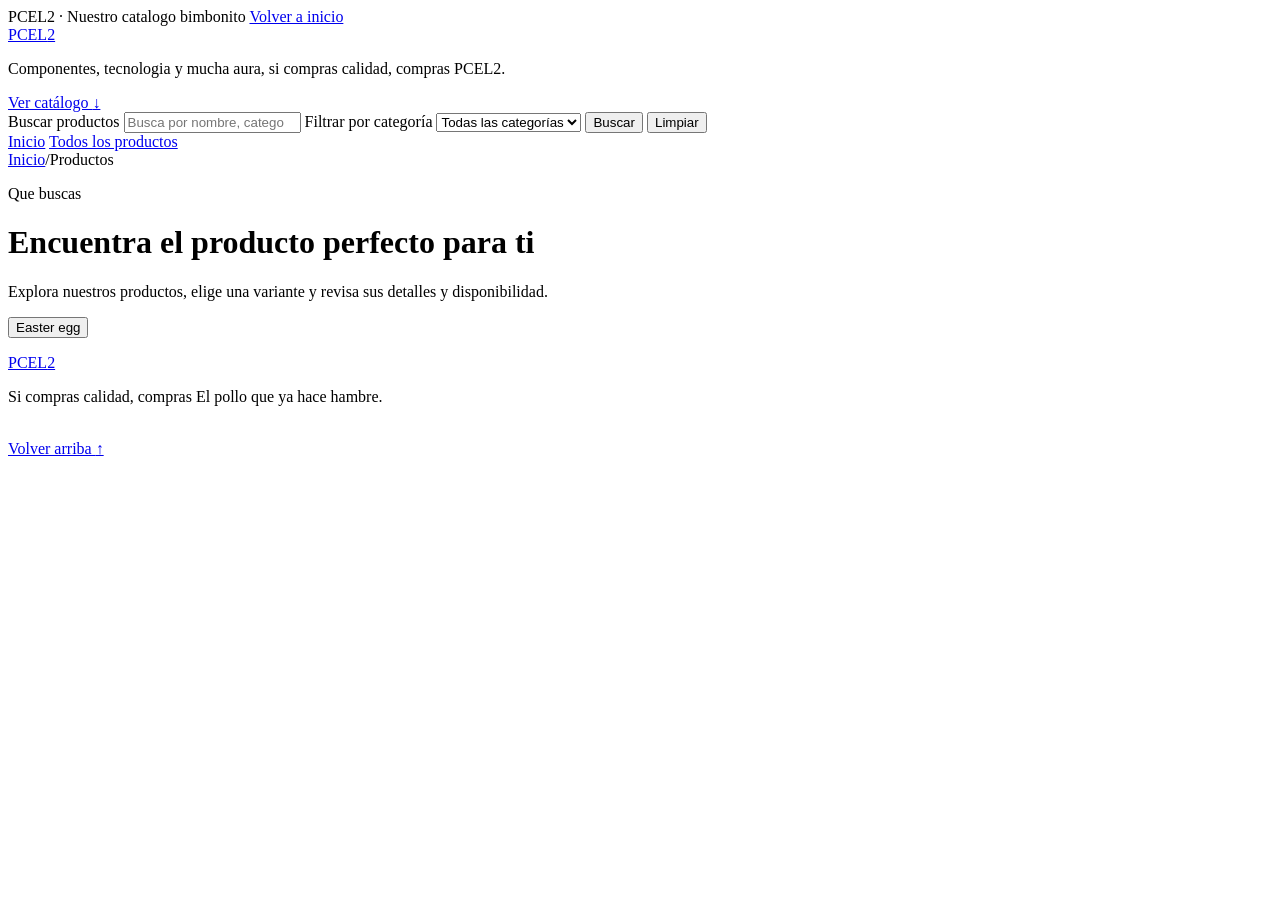
==== Productos.html @ 583b0e28 "Add files via upload" ====
<!doctype html>
<html lang="es-MX">
  <head>
    <meta charset="UTF-8" />
    <meta name="viewport" content="width=device-width, initial-scale=1.0" />
    <meta name="description" content="Explora el catálogo de productos de PCEL2." />
    <title>Productos | PCEL2</title>
    <link rel="stylesheet" href="estilo.css" />
    <script src="carrito-widget.js" defer></script>
    <script src="parahero.js" defer></script>
  </head>
  <body>
    <div class="topline">
      <div class="page-width topline-inner">
        <span>PCEL2 &middot; Nuestro catalogo bimbonito</span>
        <a href="hero.html">Volver a inicio</a>
      </div>
    </div>

    <header class="site-header">
      <div class="page-width header-main">
        <a class="brand" href="hero.html" aria-label="PCEL2, inicio">PCEL<span>2</span></a>
        <p class="brand-note">Componentes, tecnologia y mucha aura, si compras calidad, compras PCEL2.</p>
        <a class="header-cta" href="#catalogo">Ver catálogo <span aria-hidden="true">&darr;</span></a>
      </div>
      <form class="catalog-search" id="catalog-search" role="search">
        <label class="visually-hidden" for="catalog-search-input">Buscar productos</label>
        <input id="catalog-search-input" type="search" placeholder="Busca por nombre, categoría o característica" autocomplete="off" />
        <label class="visually-hidden" for="catalog-category-filter">Filtrar por categoría</label>
        <select id="catalog-category-filter" aria-label="Filtrar por categoría">
          <option value="">Todas las categorías</option>
        </select>
        <button type="submit">Buscar</button>
        <button class="catalog-search-clear" id="catalog-search-clear" type="button">Limpiar</button>
      </form>
      <nav class="category-nav" aria-label="Navegación principal">
        <div class="page-width nav-inner">
          <a href="hero.html">Inicio</a>
          <a href="#catalogo">Todos los productos</a>
        </div>
      </nav>
    </header>

    <main class="page-width catalog-page" id="catalogo">
      <nav class="breadcrumbs" aria-label="Ruta de navegación">
        <a href="hero.html">Inicio</a><span aria-hidden="true">/</span><span>Productos</span>
      </nav>
      <div class="catalog-intro">
        <p class="eyebrow">Que buscas</p>
        <h1>Encuentra el producto perfecto para ti</h1>
        <p>Explora nuestros productos, elige una variante y revisa sus detalles y disponibilidad.</p>
        <button class="easter-egg-button" id="easter-egg-open" type="button">Easter egg</button>
      </div>
      <p class="catalog-result-count" id="catalog-result-count" aria-live="polite"></p>
      <section class="productos" id="productos" aria-label="Lista de productos"></section>
    </main>
     <dialog class="easter-egg-dialog" id="easter-egg-dialog" aria-labelledby="easter-egg-title">
      <div class="easter-egg-content">
        <div class="easter-egg-heading">
          <h2 id="easter-egg-title">¡El pollo que ya hace hambre!</h2>
          <button class="easter-egg-close" id="easter-egg-close" type="button" aria-label="Cerrar">&times;</button>
        </div>
        <img src="Imagenespalproyecto/ELPOLLOOO.png" alt="El pollo que ya hace hambre" />
      </div>
    </dialog>
    

    <footer class="site-footer" id="contacto">
      <div class="page-width footer-inner">
        <a class="brand footer-brand" href="hero.html">PCEL<span>2</span></a>
        <p>Si compras calidad, compras El pollo que ya hace hambre.</p>
        <br>
      
        <a href="#catalogo">Volver arriba <span aria-hidden="true">&uarr;</span></a>
      </div>
    </footer>
  </body>
</html>
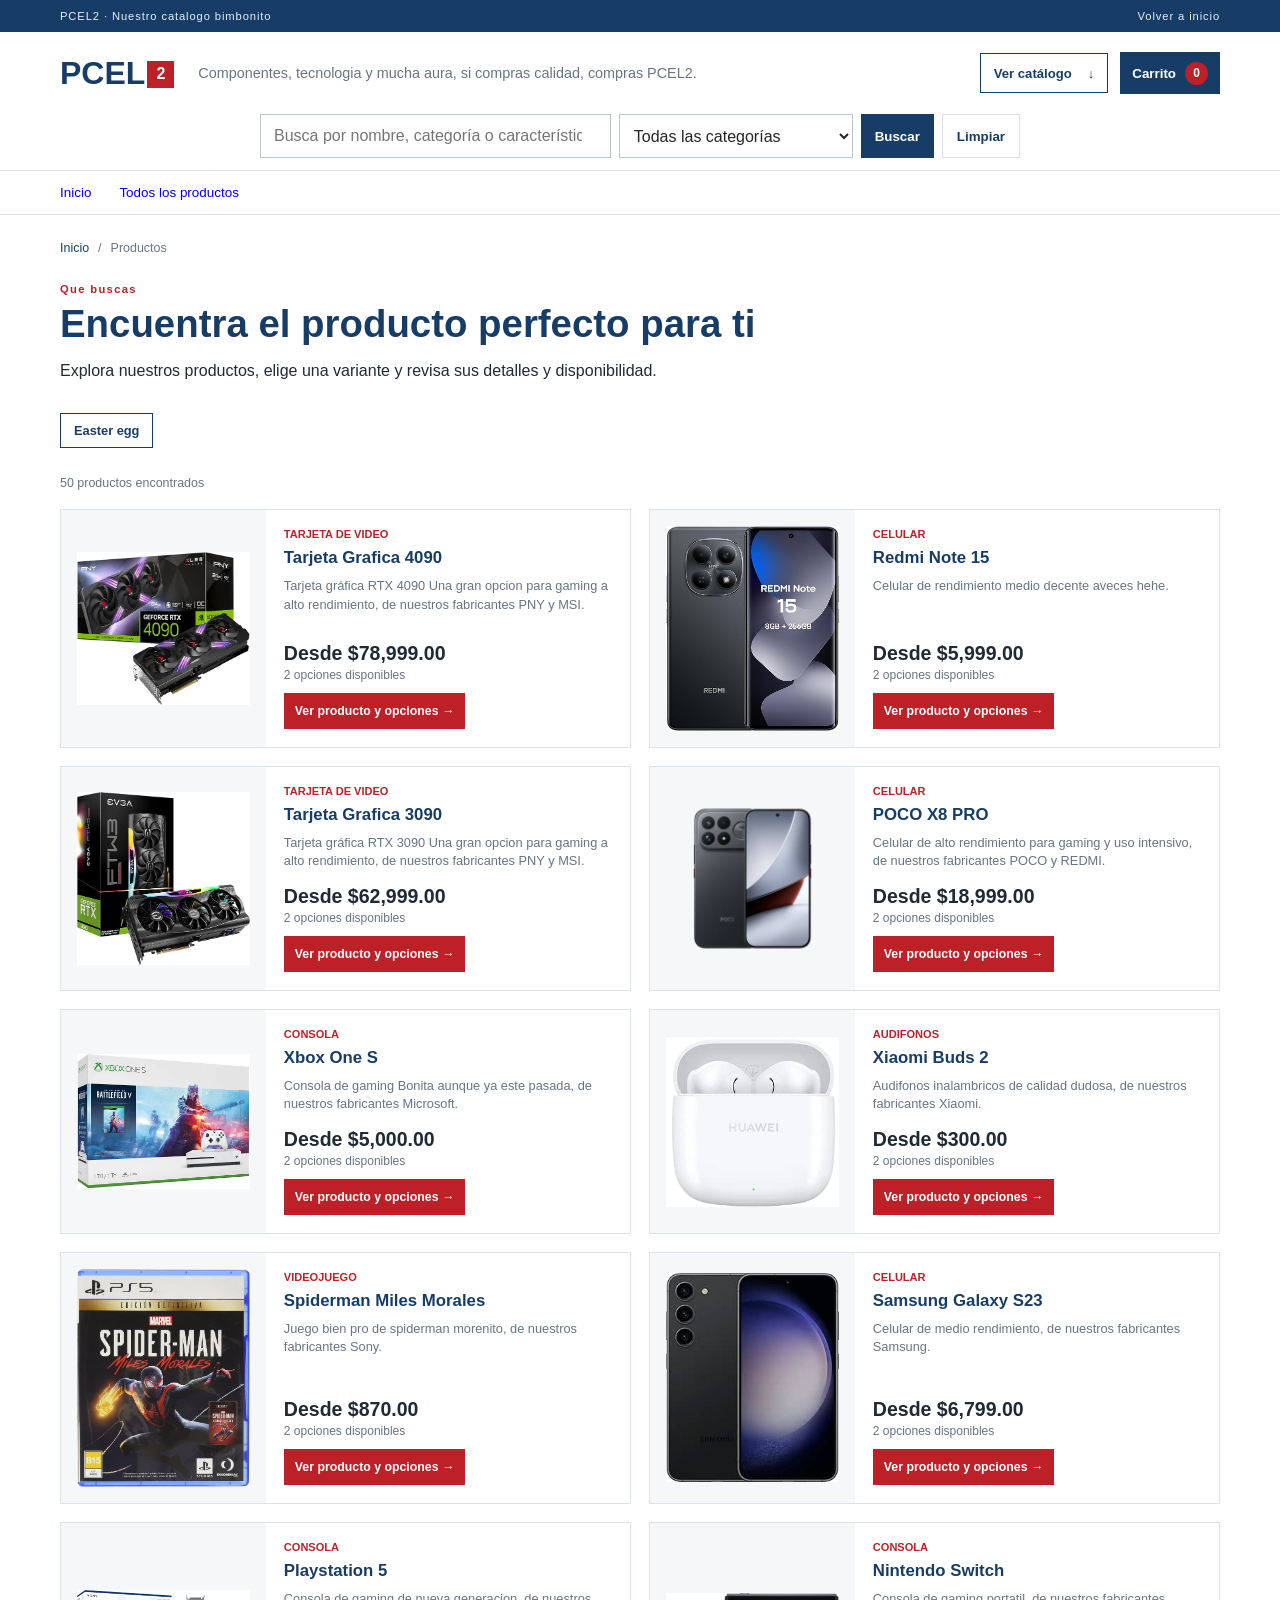
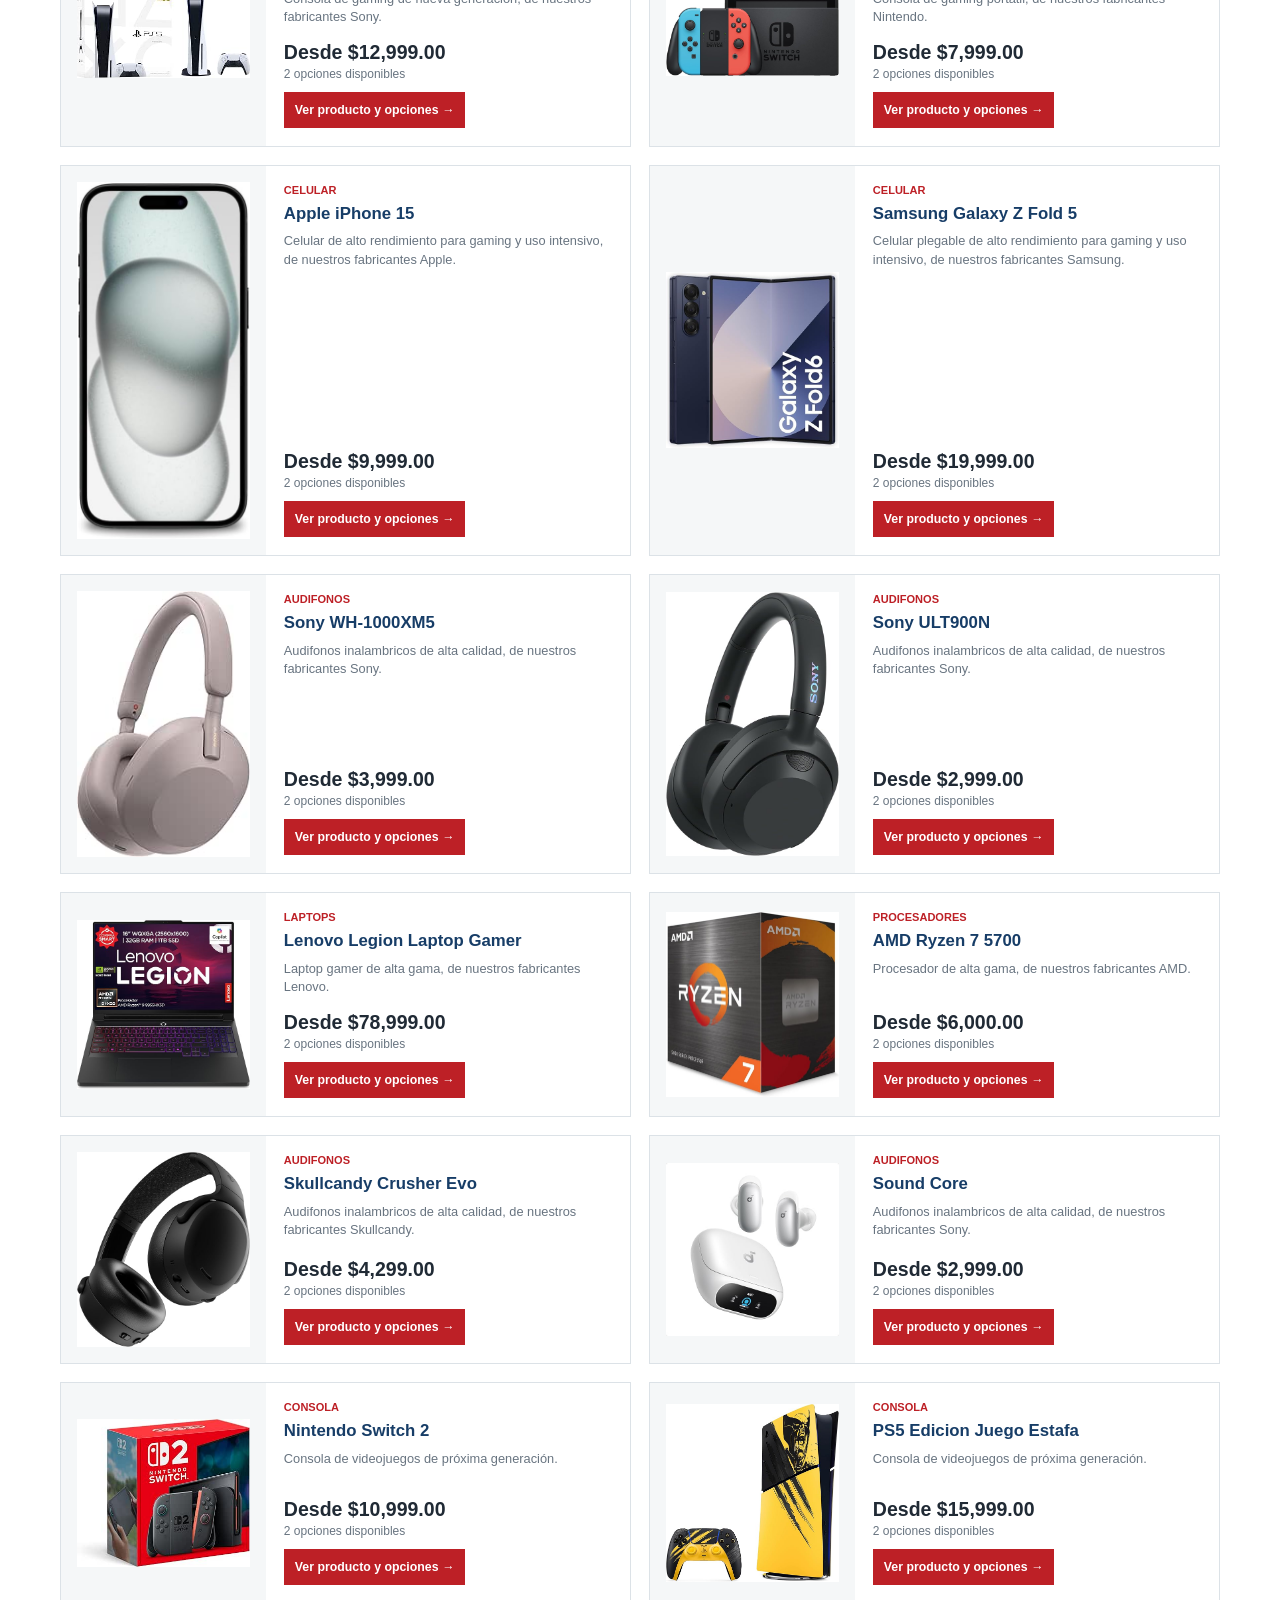
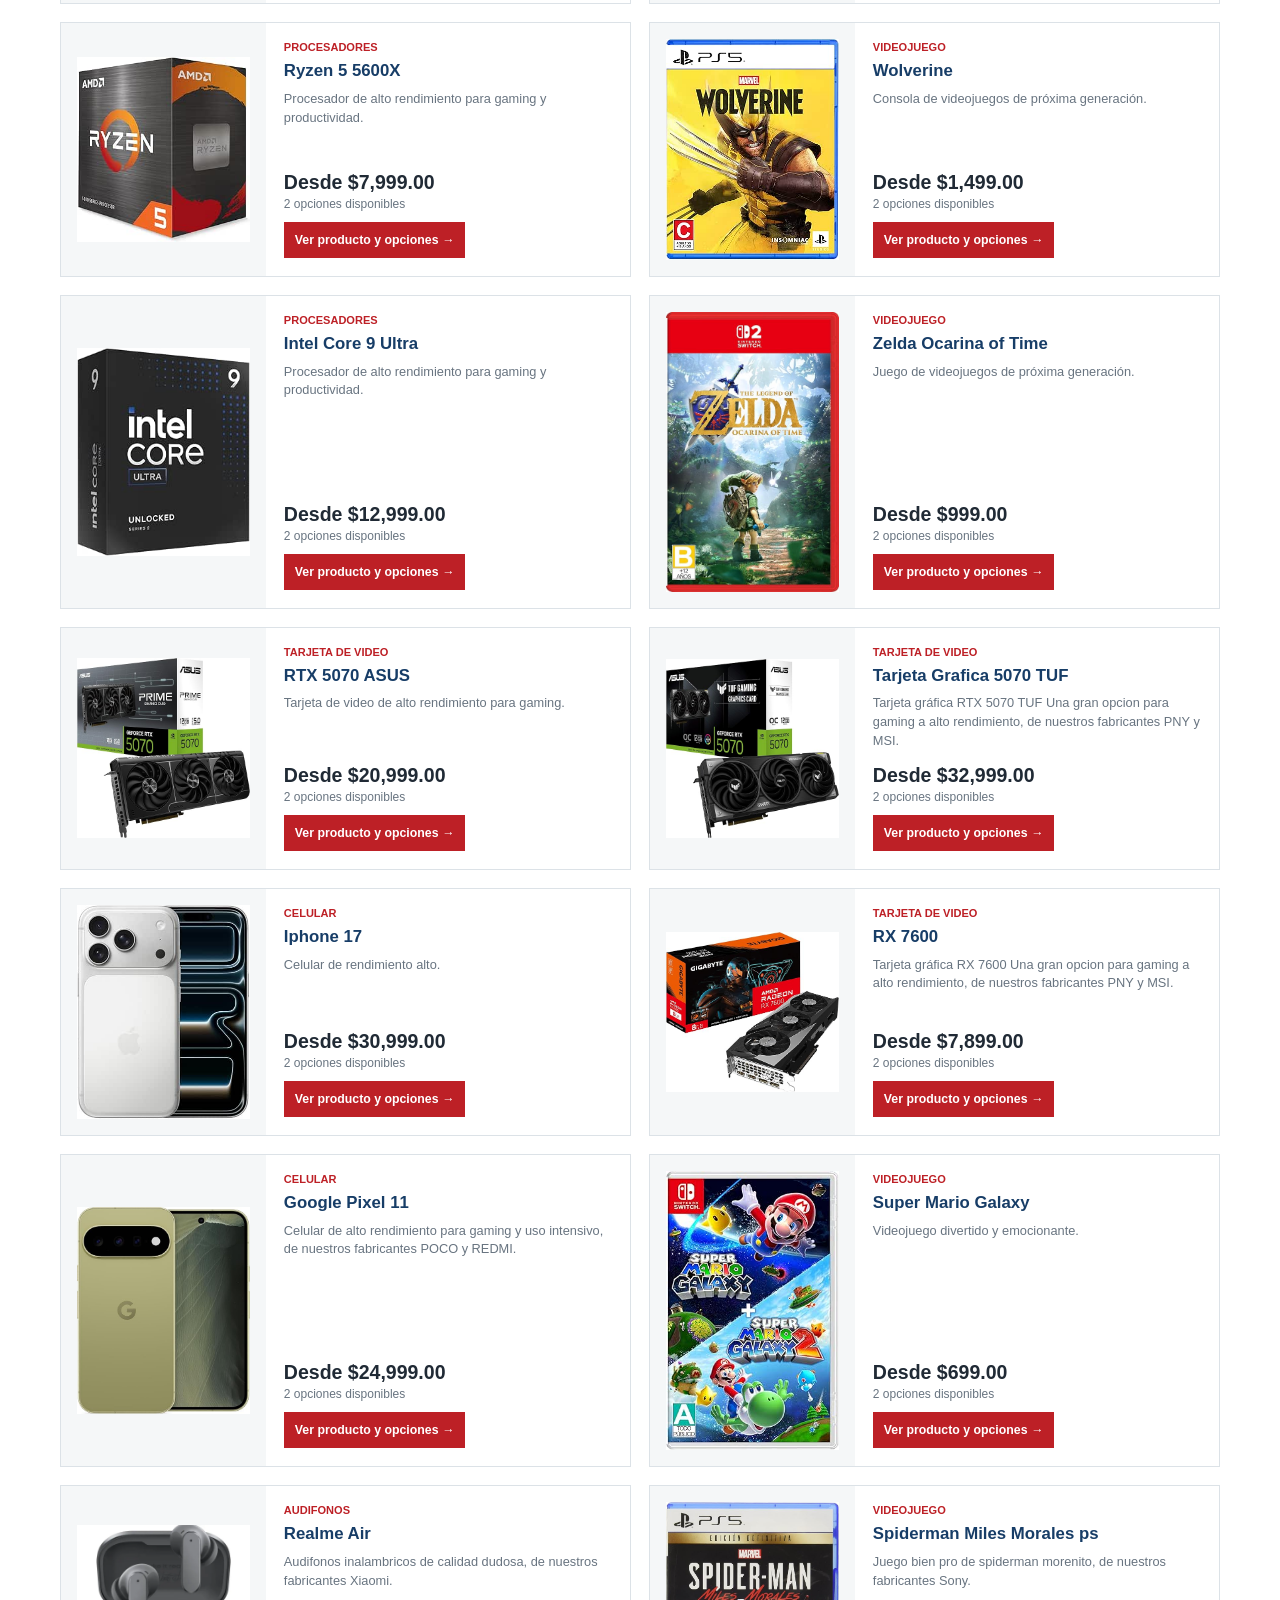
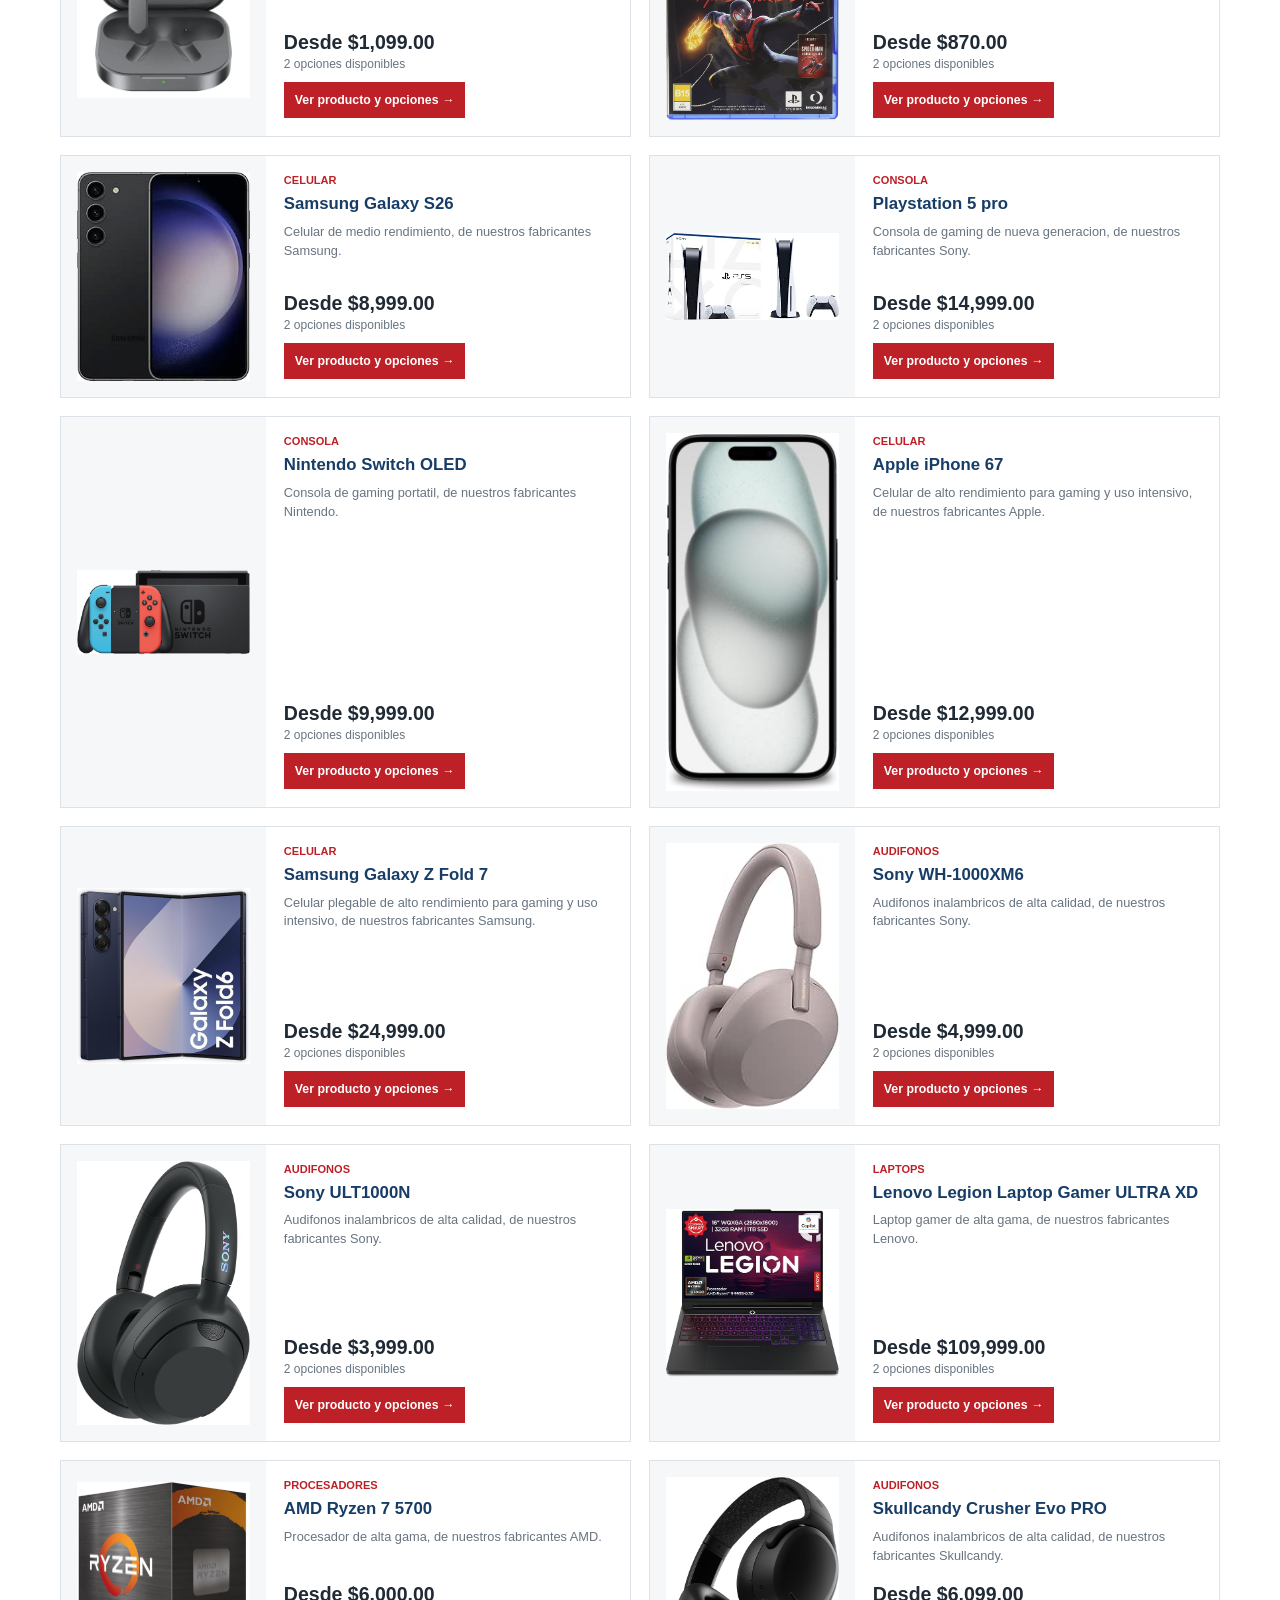
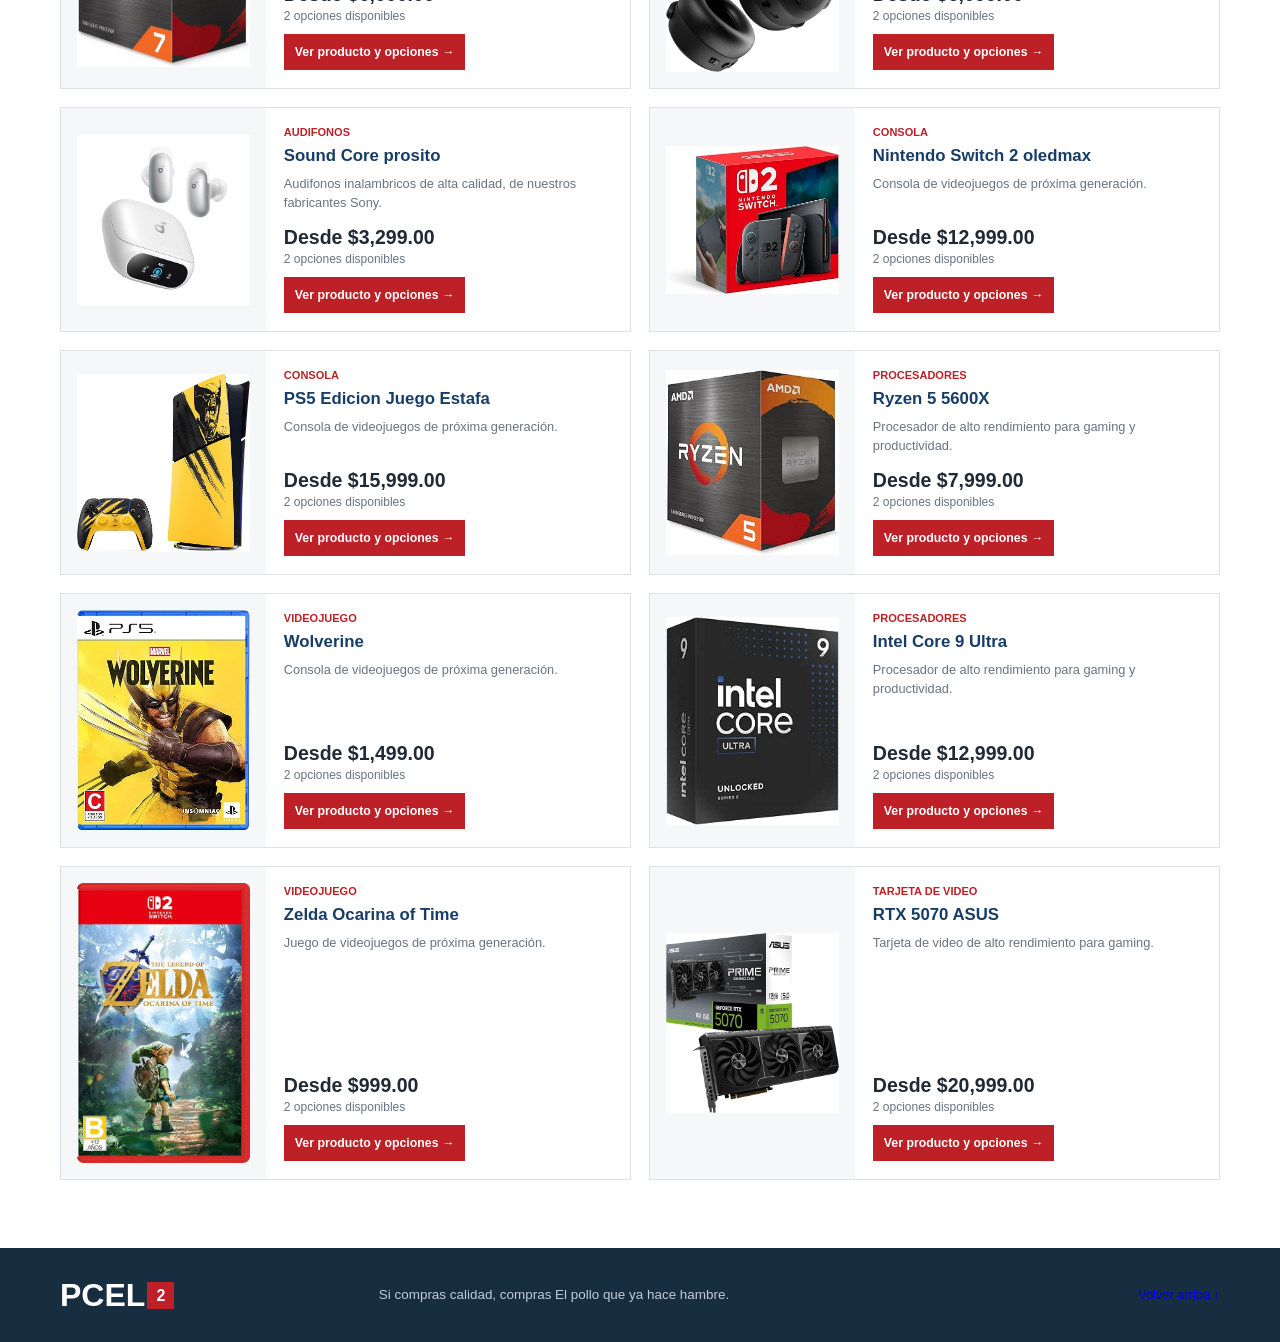
==== commit 1399bbc9: "Fix HTML encoding issues in Productos.html" ====
--- a/Productos.html
+++ b/Productos.html
@@ -13,7 +13,7 @@
     <div class="topline">
       <div class="page-width topline-inner">
         <span>PCEL2 &middot; Nuestro catalogo bimbonito</span>
-        <a href="hero.html">Volver a inicio</a>
+        <a href="index.html">Volver a inicio</a>
       </div>
     </div>
 
@@ -75,4 +75,4 @@
       </div>
     </footer>
   </body>
-</html>+</html>
--- a/estilo.css
+++ b/estilo.css
@@ -0,0 +1,576 @@
+:root {
+  --RojitoPCEL: #b82905;
+  --fondo: #ffffff;
+  --texto: #252525;
+  --Gris: #989ca1;
+}
+
+* {
+  box-sizing: border-box;
+}
+
+body {
+  margin: 0;
+  background: var(--fondo);
+  color: var(--texto);
+  font-family: "Trebuchet MS", "Segoe UI", sans-serif;
+}
+
+.encabezado {
+  min-height: 76px;
+  padding: 14px max(5%, calc((100% - 1100px) / 2));
+  display: flex;
+  align-items: center;
+  gap: 32px;
+  background: var(--RojitoPCEL);
+}
+
+.marca {
+  color: var(--texto);
+  font-size: 1.4rem;
+  font-weight: 800;
+  text-decoration: none;
+  white-space: nowrap;
+}
+
+.busqueda {
+  width: 100%;
+  max-width: 600px;
+  padding: 13px 16px;
+  border: 0;
+  border-radius: 6px;
+  background: white;
+  font: inherit;
+  box-shadow: 0 1px 3px #0002;
+}
+
+.contenido {
+  width: min(1100px, 90%);
+  margin: 32px auto;
+}
+
+.contenido h1 {
+  margin-bottom: 22px;
+  font-size: 1.6rem;
+}
+
+.productos {
+  display: grid;
+  grid-template-columns: 1fr;
+  gap: 16px;
+}
+
+.producto {
+  overflow: hidden;
+  grid-template-columns: 1fr;
+  border-radius: 6px;
+  background: white;
+  box-shadow: 0 1px 4px #00000012;
+}
+
+.producto img {
+  width: 100%;
+  height: 190px;
+  object-fit: contain;
+}
+
+.producto h2 {
+  margin: 12px 0 8px;
+  font-size: 1rem;
+}
+
+.producto .precio {
+  margin: 0;
+  font-size: 1.35rem;
+  font-weight: 700;
+}
+
+.producto button {
+  width: 100%;
+  margin-top: 14px;
+  padding: 11px;
+  border: 0;
+  border-radius: 5px;
+  background: var(--Gris);
+  color: white;
+  font: inherit;
+  cursor: pointer;
+}
+
+.producto button:hover {
+  background: #460a0a;
+}
+
+@media (max-width: 600px) {
+  .encabezado {
+    align-items: stretch;
+    flex-direction: column;
+    gap: 12px;
+  }
+
+  .contenido {
+    width: 92%;
+    margin-top: 22px;
+  }
+}
+.producto-imagen-principal {
+  width: 100%;
+  height: 220px;
+  object-fit: contain;
+}
+
+.producto-miniaturas {
+  display: flex;
+  gap: 8px;
+  margin: 12px 0;
+}
+
+.producto-miniatura {
+  width: 54px;
+  height: 54px;
+  padding: 3px;
+  border: 1px solid #5e5757;
+  background: white;
+  cursor: pointer;
+}
+
+.producto-miniatura.activa {
+  border: 2px solid #757c85;
+}
+
+.producto-miniatura img {
+  width: 100%;
+  height: 100%;
+  object-fit: contain;
+}
+.producto {
+  display: grid;
+  grid-template-columns: minmax(220px, 0.9fr) minmax(0, 1.1fr);
+  gap: 24px;
+  padding: 24px;
+  background: rgb(248, 247, 247);
+}
+
+.producto-galeria {
+  min-width: 0;
+}
+
+.producto-informacion {
+  border-left: 1px solid #ddd;
+  padding-left: 24px;
+}
+
+.producto-informacion li {
+  margin: 8px 0;
+}
+
+@media (max-width: 650px) {
+  .producto {
+    grid-template-columns: 1fr;
+  }
+
+  .producto-informacion {
+    border-left: 0;
+    border-top: 1px solid #ddd;
+    padding: 18px 0 0;
+  }
+}
+
+:root {
+  --RojitoPCEL: #bd2026;
+  --azulPCEL: #173d67;
+  --grisPCEL: #687480;
+  --lineaPCEL: #dce2e7;
+  --fondoPCEL: #f1f4f6;
+}
+
+html { scroll-behavior: smooth; }
+body { background: #fff; color: #202a35; }
+
+.page-width {
+  width: min(1160px, calc(100% - 48px));
+  margin-inline: auto;
+}
+
+.topline { background: var(--azulPCEL); color: #e8eff5; font-size: 0.7rem; letter-spacing: 0.08em; }
+.topline-inner { display: flex; min-height: 32px; align-items: center; justify-content: space-between; }
+.topline-inner a { color: inherit; text-decoration: none; }
+.topline-inner a:hover { text-decoration: underline; }
+.site-header { background: #fff; }
+.header-main { display: flex; min-height: 82px; align-items: center; gap: 20px; }
+.brand { color: var(--azulPCEL); font-size: 2rem; font-weight: 900; line-height: 1; text-decoration: none; }
+.brand span { display: inline-grid; width: 27px; height: 27px; margin-left: 2px; place-items: center; background: var(--RojitoPCEL); color: #fff; font-size: 1rem; vertical-align: 5px; }
+.brand-note { margin: 0 auto 0 4px; color: var(--grisPCEL); font-size: 0.9rem; }
+.header-cta { display: inline-flex; min-height: 40px; align-items: center; gap: 16px; padding: 0 13px; border: 1px solid var(--azulPCEL); color: var(--azulPCEL); font-size: 0.82rem; font-weight: 700; text-decoration: none; }
+.header-cta:hover { background: var(--azulPCEL); color: #fff; }
+.category-nav { border-block: 1px solid var(--lineaPCEL); }
+.nav-inner { display: flex; min-height: 43px; align-items: center; gap: 28px; overflow-x: auto; }
+.nav-inner a { flex: 0 0 auto; font-size: 0.84rem; text-decoration: none; }
+.nav-inner a:hover { color: var(--RojitoPCEL); }
+
+.hero {
+  position: relative;
+  display: grid;
+  min-height: 390px;
+  grid-template-columns: 1fr 0.86fr;
+  align-items: center;
+  gap: 52px;
+  margin-top: 26px;
+  padding: 42px 7%;
+  overflow: hidden;
+  background: var(--azulPCEL);
+  color: #fff;
+}
+
+.hero::before { position: absolute; inset: 0 auto 0 0; width: 7px; background: var(--RojitoPCEL); content: ""; }
+.hero-copy { position: relative; z-index: 1; max-width: 490px; }
+.eyebrow { margin: 0 0 13px; color: var(--RojitoPCEL); font-size: 0.7rem; font-weight: 800; letter-spacing: 0.12em; }
+.hero .eyebrow { display: flex; align-items: center; gap: 9px; color: #ffc6c8; }
+.hero .eyebrow span { width: 22px; height: 2px; background: #ef555b; }
+.hero h1 { max-width: 470px; margin: 0; font-size: clamp(2.2rem, 5vw, 4rem); line-height: 1.02; }
+.hero-description { max-width: 400px; margin: 18px 0 24px; color: #d8e2ec; font-size: 1rem; }
+.primary-link { display: inline-flex; min-height: 45px; align-items: center; gap: 20px; padding: 0 16px; background: var(--RojitoPCEL); color: #fff; font-size: 0.88rem; font-weight: 700; text-decoration: none; }
+.primary-link:hover { background: #d33238; }
+.primary-link span { font-size: 1.2rem; }
+.hero-note { margin: 14px 0 0; color: #b9cad9; font-size: 0.68rem; letter-spacing: 0.1em; }
+.hero-product { position: relative; display: grid; min-width: 0; min-height: 290px; align-items: center; justify-items: center; margin: 0; padding: 25px 24px 64px; background: #f9fbfc; color: #202a35; }
+.hero-product-label { position: absolute; top: 13px; left: 13px; padding: 5px 8px; background: var(--RojitoPCEL); color: #fff; font-size: 0.62rem; font-weight: 800; letter-spacing: 0.08em; }
+.hero-product img { width: min(100%, 300px); height: 220px; object-fit: contain; }
+.hero-product-caption { position: absolute; right: 0; bottom: 0; left: 0; display: flex; min-height: 54px; align-items: center; justify-content: space-between; gap: 10px; padding: 10px 14px; border-top: 1px solid var(--lineaPCEL); background: #fff; font-size: 0.8rem; }
+.hero-product-caption span { color: var(--grisPCEL); }
+.hero-product-caption strong { color: var(--RojitoPCEL); text-align: right; }
+.hero-index { position: absolute; right: 14px; bottom: 9px; color: #b9cad9; font-size: 0.62rem; letter-spacing: 0.12em; }
+
+.benefit-row { display: grid; grid-template-columns: repeat(3, 1fr); border-bottom: 1px solid var(--lineaPCEL); }
+.benefit-row > div { display: flex; min-height: 82px; align-items: center; gap: 13px; padding: 14px 20px; }
+.benefit-row > div + div { border-left: 1px solid var(--lineaPCEL); }
+.benefit-mark { color: var(--RojitoPCEL); font-size: 0.7rem; font-weight: 800; }
+.benefit-row p { margin: 0; color: var(--grisPCEL); font-size: 0.74rem; line-height: 1.5; }
+.benefit-row strong { color: #202a35; font-size: 0.83rem; }
+
+.category-section { padding-block: 55px 62px; }
+.section-heading { display: flex; align-items: end; justify-content: space-between; gap: 22px; margin-bottom: 21px; }
+.section-heading .eyebrow { margin-bottom: 5px; }
+.section-heading h2 { margin: 0; font-size: 1.8rem; line-height: 1.2; }
+.text-link { color: #2471b8; font-size: 0.86rem; font-weight: 700; text-decoration: none; }
+.text-link:hover { color: var(--RojitoPCEL); }
+.category-list { display: grid; grid-template-columns: repeat(4, 1fr); gap: 12px; }
+.category-item { display: flex; min-height: 112px; flex-direction: column; align-items: flex-start; justify-content: space-between; padding: 14px 16px; transition: transform 160ms ease, box-shadow 160ms ease; }
+.category-item:hover { transform: translateY(-3px); box-shadow: 0 7px 18px #172d401c; }
+.category-item > span:last-child { align-self: flex-end; font-size: 1.05rem; }
+.category-number { font-size: 0.63rem; font-weight: 800; opacity: 0.75; }
+.category-item strong { font-size: 0.9rem; }
+.category-item img { display: block; width: 100%; height: 100px; flex: 0 0 100px; object-fit: contain; }
+.category-red { background: #f8e9e9; color: #94181e; }
+.category-blue { background: #e8eff6; color: var(--azulPCEL); }
+.category-light { background: #edf1ee; color: #355b4e; }
+.category-dark { background: #e8e9ec; color: #283541; }
+
+.feature-section { padding-bottom: 70px; }
+.feature-panel { position: relative; display: grid; min-height: 310px; grid-template-columns: 1fr 0.8fr; align-items: center; gap: 48px; padding: 35px 7%; overflow: hidden; background: var(--fondoPCEL); }
+.feature-copy { max-width: 490px; }
+.feature-copy h2 { margin: 0; color: var(--azulPCEL); font-size: clamp(1.8rem, 3vw, 2.75rem); line-height: 1.08; }
+.feature-copy > p:not(.eyebrow) { max-width: 410px; margin: 15px 0 18px; color: var(--grisPCEL); }
+.feature-image { position: relative; margin: 0; padding: 13px 13px 36px; background: #fff; }
+.feature-image img { display: block; width: 100%; height: 205px; object-fit: contain; }
+.feature-image figcaption { position: absolute; right: 13px; bottom: 9px; left: 13px; color: var(--grisPCEL); font-size: 0.61rem; font-weight: 800; letter-spacing: 0.1em; }
+.feature-index { position: absolute; top: 9px; right: 12px; color: #9aa5ae; font-size: 0.72rem; font-weight: 800; }
+
+.site-footer { background: #172d40; color: #e4ebf0; }
+.footer-inner { display: flex; min-height: 94px; align-items: center; justify-content: space-between; gap: 20px; }
+.footer-brand { color: #fff; }
+.footer-inner p { margin: 0; color: #c1ccd5; font-size: 0.84rem; }
+.footer-inner > a:last-child { font-size: 0.8rem; text-decoration: none; }
+.footer-inner > a:last-child:hover { color: #ffb9bc; }
+
+@media (max-width: 800px) {
+  .hero { gap: 26px; padding-inline: 5%; }
+  .category-list { grid-template-columns: repeat(2, 1fr); }
+  .feature-panel { gap: 26px; padding-inline: 5%; }
+}
+
+@media (max-width: 600px) {
+  .page-width { width: min(100% - 30px, 500px); }
+  .topline { font-size: 0.61rem; }
+  .header-main { min-height: 68px; gap: 12px; }
+  .brand { font-size: 1.75rem; }
+  .brand-note { display: none; }
+  .header-cta { margin-left: auto; padding-inline: 9px; font-size: 0.72rem; }
+  .nav-inner { gap: 22px; }
+  .nav-inner a { font-size: 0.78rem; }
+  .hero { grid-template-columns: 1fr; gap: 25px; margin-top: 15px; padding: 32px 22px 43px; }
+  .hero h1 { max-width: 390px; font-size: 2.5rem; }
+  .hero-description { margin-block: 14px 18px; font-size: 0.92rem; }
+  .hero-product { min-height: 245px; }
+  .hero-product img { height: 180px; }
+  .benefit-row { grid-template-columns: 1fr; }
+  .benefit-row > div { min-height: 62px; padding-inline: 8px; }
+  .benefit-row > div + div { border-top: 1px solid var(--lineaPCEL); border-left: 0; }
+  .category-section { padding-block: 40px; }
+  .section-heading { align-items: flex-start; }
+  .section-heading h2 { font-size: 1.5rem; }
+  .text-link { margin-top: 16px; white-space: nowrap; }
+  .category-list { gap: 9px; }
+  .category-item { min-height: 100px; padding: 12px; }
+  .category-item strong { max-width: 145px; font-size: 0.8rem; }
+  .feature-section { padding-bottom: 48px; }
+  .feature-panel { grid-template-columns: 1fr; gap: 23px; padding: 27px 21px; }
+  .feature-copy h2 { font-size: 1.9rem; }
+  .feature-image img { height: 185px; }
+  .footer-inner { min-height: 112px; flex-wrap: wrap; padding-block: 19px; }
+  .footer-inner p { order: 3; width: 100%; }
+}
+
+@media (prefers-reduced-motion: reduce) {
+  *, *::before, *::after { scroll-behavior: auto !important; transition-duration: 0.01ms !important; }
+}
+
+.catalog-page { padding-block: 26px 68px; }
+.breadcrumbs { display: flex; gap: 9px; margin-bottom: 28px; color: var(--grisPCEL); font-size: 0.78rem; }
+.breadcrumbs a { color: var(--azulPCEL); text-decoration: none; }
+.catalog-intro { margin-bottom: 28px; }
+.catalog-intro .eyebrow { margin-bottom: 7px; }
+.catalog-intro h1 { margin: 0; color: var(--azulPCEL); font-size: clamp(1.8rem, 3vw, 2.45rem); line-height: 1.15; }
+.catalog-intro > p:last-child { margin: 9px 0 0; color: var(--grisPCEL); }
+.easter-egg-button { margin-top: 17px; padding: 9px 13px; border: 1px solid var(--azulPCEL); background: #fff; color: var(--azulPCEL); font-size: 0.8rem; font-weight: 700; cursor: pointer; }
+.easter-egg-button:hover { background: var(--azulPCEL); color: #fff; }
+.easter-egg-dialog { width: min(560px, calc(100% - 30px)); max-width: none; padding: 0; border: 0; background: #fff; color: var(--texto); }
+.easter-egg-dialog::backdrop { background: #101923b8; }
+.easter-egg-content { padding: 17px; }
+.easter-egg-heading { display: flex; align-items: center; justify-content: space-between; gap: 14px; margin-bottom: 13px; }
+.easter-egg-heading h2 { margin: 0; color: var(--azulPCEL); font-size: 1.1rem; }
+.easter-egg-close { width: 34px; height: 34px; border: 1px solid var(--lineaPCEL); background: #fff; color: var(--azulPCEL); font-size: 1.35rem; line-height: 1; cursor: pointer; }
+.easter-egg-content img { display: block; width: 100%; max-height: 65vh; object-fit: contain; background: #f5f7f8; }
+
+.productos {
+  display: grid;
+  grid-template-columns: repeat(auto-fit, minmax(min(100%, 500px), 1fr));
+  align-items: stretch;
+  gap: 18px;
+}
+
+.producto {
+  min-width: 0;
+  grid-template-columns: minmax(0, 0.8fr) minmax(0, 1.2fr);
+  gap: 0;
+  padding: 0;
+  border: 1px solid var(--lineaPCEL);
+  border-radius: 5px;
+  background: #fff;
+  box-shadow: 0 2px 8px #172d400c;
+}
+
+.producto-galeria {
+  display: flex;
+  min-width: 0;
+  flex-direction: column;
+  justify-content: center;
+  gap: 10px;
+  padding: 14px;
+  background: #f5f7f8;
+}
+
+.producto .producto-imagen-principal {
+  width: 100%;
+  height: 220px;
+  border: 1px solid var(--lineaPCEL);
+  background: #fff;
+  object-fit: contain;
+}
+
+.producto-miniaturas {
+  display: flex;
+  justify-content: center;
+  gap: 7px;
+  margin: 0;
+  overflow-x: auto;
+}
+
+.producto .producto-miniatura {
+  flex: 0 0 48px;
+  width: 48px;
+  height: 48px;
+  margin: 0;
+  padding: 3px;
+  border: 1px solid var(--lineaPCEL);
+  background: #fff;
+}
+
+.producto .producto-miniatura:hover { background: #eef4f9; }
+.producto .producto-miniatura.activa { border: 2px solid var(--azulPCEL); }
+.producto .producto-miniatura img { display: block; width: 100%; height: 100%; object-fit: contain; }
+
+.producto-informacion {
+  display: flex;
+  min-width: 0;
+  flex-direction: column;
+  align-items: flex-start;
+  padding: 19px;
+  border-left: 1px solid var(--lineaPCEL);
+}
+
+.producto-informacion h2 { margin: 0 0 7px; color: var(--azulPCEL); font-size: 1.05rem; line-height: 1.3; }
+.producto-categoria { margin: 0 0 8px; color: var(--RojitoPCEL); font-size: 0.72rem; font-weight: 800; text-transform: uppercase; }
+.producto-descripcion { margin: 0 0 14px; color: var(--grisPCEL); font-size: 0.82rem; line-height: 1.5; }
+.producto-opcion { width: 100%; min-height: 38px; margin: 5px 0 10px; padding: 6px 9px; border: 1px solid #bac4cd; background: #fff; color: var(--texto); }
+.producto-informacion .precio { margin: 0; color: var(--texto); font-size: 1.5rem; font-weight: 800; }
+.producto-stock { margin: 2px 0 12px; color: #25815d; font-size: 0.77rem; font-weight: 700; }
+.producto-informacion .producto-detalles-titulo { margin: 5px 0 4px; font-size: 0.82rem; }
+.producto-detalles { display: grid; gap: 4px; margin: 0; padding-left: 17px; color: var(--grisPCEL); font-size: 0.76rem; }
+
+@media (max-width: 650px) {
+  .catalog-page { padding-top: 19px; }
+  .catalog-intro { margin-bottom: 21px; }
+  .producto { grid-template-columns: 1fr; }
+  .producto-galeria { padding: 13px; }
+  .producto .producto-imagen-principal { height: 200px; }
+  .producto-informacion { padding: 17px; border-top: 1px solid var(--lineaPCEL); border-left: 0; }
+}
+
+.producto-resumen {
+  display: grid;
+  min-width: 0;
+  grid-template-columns: minmax(130px, 0.72fr) minmax(0, 1.28fr);
+  color: inherit;
+  border: 1px solid var(--lineaPCEL);
+  background: #fff;
+  text-decoration: none;
+  transition: border-color 150ms ease, box-shadow 150ms ease, transform 150ms ease;
+}
+
+.producto-resumen:hover, .producto-resumen:focus-visible {
+  transform: translateY(-2px);
+  border-color: #aabac7;
+  box-shadow: 0 7px 20px #172d4018;
+  outline: none;
+}
+
+.producto-resumen-imagen { display: block; width: 100%; height: 100%; min-height: 220px; padding: 16px; background: #f5f7f8; object-fit: contain; }
+.producto-resumen-contenido { display: flex; min-width: 0; flex-direction: column; align-items: flex-start; padding: 18px; }
+.producto-resumen-categoria { margin: 0 0 7px; color: var(--RojitoPCEL); font-size: 0.69rem; font-weight: 800; text-transform: uppercase; }
+.producto-resumen-contenido h2 { margin: 0; color: var(--azulPCEL); font-size: 1.05rem; line-height: 1.3; }
+.producto-resumen-descripcion { margin: 8px 0 14px; color: var(--grisPCEL); font-size: 0.8rem; line-height: 1.45; }
+.producto-resumen-precio { margin: auto 0 0; font-size: 1.22rem; font-weight: 800; }
+.producto-resumen-opciones { margin: 3px 0 11px; color: var(--grisPCEL); font-size: 0.75rem; }
+.producto-resumen-llamada { display: inline-flex; min-height: 36px; align-items: center; padding-inline: 11px; background: var(--RojitoPCEL); color: #fff; font-size: 0.77rem; font-weight: 700; }
+
+.detalle-pagina { min-height: 62vh; padding-block: 26px 68px; }
+.detalle-producto { display: grid; grid-template-columns: minmax(0, 1fr) minmax(0, 0.9fr); border: 1px solid var(--lineaPCEL); background: #fff; }
+.detalle-galeria { min-width: 0; padding: 24px; border-right: 1px solid var(--lineaPCEL); background: #f7f8f9; }
+.detalle-imagen-marco { display: grid; min-height: 400px; place-items: center; background: #fff; }
+.detalle-imagen { display: block; width: 100%; height: 380px; object-fit: contain; }
+.detalle-miniaturas { display: flex; gap: 9px; margin-top: 13px; overflow-x: auto; }
+.detalle-miniatura { flex: 0 0 68px; width: 68px; height: 68px; padding: 4px; border: 1px solid var(--lineaPCEL); background: #fff; cursor: pointer; }
+.detalle-miniatura:hover { border-color: var(--azulPCEL); }
+.detalle-miniatura.activa { border: 2px solid var(--azulPCEL); }
+.detalle-miniatura img { display: block; width: 100%; height: 100%; object-fit: contain; }
+.detalle-informacion { min-width: 0; padding: 30px; }
+.detalle-categoria { margin: 0 0 8px; color: var(--RojitoPCEL); font-size: 0.72rem; font-weight: 800; text-transform: uppercase; }
+.detalle-informacion h1 { margin: 0; color: var(--azulPCEL); font-size: 1.65rem; line-height: 1.2; }
+.detalle-descripcion { margin: 13px 0 22px; color: var(--grisPCEL); line-height: 1.55; }
+.detalle-opcion-label { display: block; margin-bottom: 6px; font-size: 0.8rem; font-weight: 700; }
+.detalle-opcion { width: 100%; min-height: 44px; padding: 8px 10px; border: 1px solid #bac4cd; background: #fff; color: var(--texto); }
+.detalle-precio { margin: 21px 0 0; color: var(--texto); font-size: 2rem; font-weight: 800; }
+.detalle-stock { margin: 3px 0 25px; color: #25815d; font-size: 0.83rem; font-weight: 700; }
+.detalle-especificaciones { padding-top: 17px; border-top: 1px solid var(--lineaPCEL); }
+.detalle-especificaciones h2 { margin: 0 0 11px; font-size: 1rem; }
+.detalle-especificaciones ul { display: grid; gap: 8px; margin: 0; padding-left: 19px; color: var(--grisPCEL); font-size: 0.88rem; }
+.detalle-error { margin: 20px 0; padding: 18px; border-left: 3px solid var(--RojitoPCEL); background: #f8e9e9; color: #632226; }
+.detalle-error[hidden], .detalle-producto[hidden] { display: none; }
+
+@media (max-width: 750px) {
+  .producto-resumen { grid-template-columns: minmax(105px, 0.65fr) minmax(0, 1.35fr); }
+  .producto-resumen-imagen { min-height: 200px; padding: 10px; }
+  .producto-resumen-contenido { padding: 14px; }
+  .detalle-producto { grid-template-columns: 1fr; }
+  .detalle-galeria { padding: 16px; border-right: 0; }
+  .detalle-imagen-marco { min-height: 300px; }
+  .detalle-imagen { height: 280px; }
+  .detalle-informacion { padding: 22px; }
+}
+
+@media (max-width: 450px) {
+  .productos { grid-template-columns: 1fr; }
+  .producto-resumen { grid-template-columns: 1fr; }
+  .producto-resumen-imagen { height: 210px; min-height: 0; }
+  .detalle-imagen-marco { min-height: 245px; }
+  .detalle-imagen { height: 225px; }
+}
+
+.agregar-carrito { width: 100%; min-height: 46px; margin: 3px 0 0; border: 0; background: var(--RojitoPCEL); color: #fff; font-weight: 700; cursor: pointer; }
+.agregar-carrito:hover { background: #94181e; }
+.agregar-carrito:disabled { background: #9ba3aa; cursor: not-allowed; }
+.carrito-feedback { min-height: 21px; margin: 7px 0 12px; color: #25815d; font-size: 0.78rem; }
+
+.carrito-site-header { position: sticky; z-index: 30; top: 0; }
+.carrito-header-actions { display: flex; align-items: center; gap: 12px; margin-left: auto; }
+.carrito-header-button { display: flex; min-height: 42px; align-items: center; gap: 9px; padding: 0 12px; border: 0; background: var(--azulPCEL); color: #fff; font-weight: 700; cursor: pointer; }
+.carrito-header-button:hover { background: #102f50; }
+.carrito-contador { display: grid; min-width: 23px; height: 23px; padding-inline: 5px; place-items: center; border-radius: 50%; background: var(--RojitoPCEL); font-size: 0.75rem; }
+.panel-carrito { position: fixed; inset: 150px 22px auto auto; width: min(390px, calc(100vw - 28px)); max-width: none; max-height: min(72vh, calc(100vh - 170px), 620px); margin: 0; padding: 0; overflow: hidden; border: 1px solid var(--lineaPCEL); background: #fff; color: var(--texto); box-shadow: 0 12px 42px #10192340; }
+.panel-carrito::backdrop { background: #10192352; }
+.panel-carrito-contenido { display: flex; max-height: inherit; flex-direction: column; }
+.panel-carrito-encabezado { display: flex; align-items: center; justify-content: space-between; gap: 14px; padding: 17px 18px; border-bottom: 1px solid var(--lineaPCEL); }
+.panel-carrito-encabezado .eyebrow { margin: 0 0 3px; }
+.panel-carrito-encabezado h2 { margin: 0; color: var(--azulPCEL); font-size: 1.2rem; }
+.carrito-cerrar { width: 34px; height: 34px; border: 1px solid var(--lineaPCEL); background: #fff; color: var(--azulPCEL); font-size: 1.35rem; line-height: 1; cursor: pointer; }
+.carrito-vacio { margin: 0; padding: 24px 18px; color: var(--grisPCEL); font-size: 0.88rem; }
+.carrito-articulos { display: grid; gap: 12px; padding: 13px 17px; overflow-y: auto; }
+.carrito-articulo { display: grid; grid-template-columns: 62px minmax(0, 1fr); gap: 11px; padding-bottom: 12px; border-bottom: 1px solid var(--lineaPCEL); }
+.carrito-articulo > img { width: 62px; height: 62px; padding: 4px; background: #f5f7f8; object-fit: contain; }
+.carrito-articulo-info { min-width: 0; }
+.carrito-articulo-info h3 { margin: 0 0 3px; color: var(--azulPCEL); font-size: 0.84rem; line-height: 1.3; }
+.carrito-articulo-info p { margin: 0 0 4px; color: var(--grisPCEL); font-size: 0.72rem; }
+.carrito-articulo-info > strong { font-size: 0.82rem; }
+.carrito-cantidad { display: flex; align-items: center; gap: 8px; margin-top: 7px; }
+.carrito-cantidad button { display: grid; width: 27px; height: 27px; place-items: center; border: 1px solid var(--lineaPCEL); background: #fff; color: var(--azulPCEL); font-weight: 700; cursor: pointer; }
+.carrito-cantidad button:disabled { color: #9ba3aa; cursor: not-allowed; }
+.carrito-cantidad > span { min-width: 16px; text-align: center; font-size: 0.8rem; }
+.carrito-cantidad .carrito-quitar { width: auto; margin-left: auto; padding-inline: 7px; color: var(--RojitoPCEL); font-size: 0.7rem; }
+.panel-carrito-pie { padding: 14px 18px 17px; border-top: 1px solid var(--lineaPCEL); background: #fff; }
+.panel-carrito-pie[hidden] { display: none; }
+.panel-carrito-pie p { display: flex; justify-content: space-between; margin: 0 0 12px; font-size: 0.85rem; }
+.panel-carrito-pie strong { font-size: 1rem; }
+.carrito-comprar { width: 100%; min-height: 41px; margin-bottom: 8px; border: 0; background: var(--RojitoPCEL); color: #fff; font-weight: 800; cursor: pointer; }
+.carrito-comprar:hover { background: #94181e; }
+.carrito-comprar:disabled { background: #9ba3aa; cursor: not-allowed; }
+.carrito-seguir { width: 100%; min-height: 39px; border: 0; background: var(--RojitoPCEL); color: #fff; font-weight: 700; cursor: pointer; }
+.carrito-seguir:hover { background: #94181e; }
+
+@media (max-width: 450px) {
+  .carrito-header-actions .header-cta { display: none; }
+  .carrito-header-button { min-height: 38px; padding-inline: 9px; font-size: 0.8rem; }
+  .panel-carrito { top: 136px; right: 14px; width: calc(100vw - 28px); max-height: calc(100vh - 150px); }
+}
+
+.visually-hidden { position: absolute; width: 1px; height: 1px; padding: 0; margin: -1px; overflow: hidden; clip: rect(0, 0, 0, 0); white-space: nowrap; border: 0; }
+.catalog-search { display: grid; max-width: 760px; grid-template-columns: minmax(0, 1.2fr) minmax(160px, 0.8fr) auto auto; gap: 8px; margin: 22px 0 7px; }
+.site-header .catalog-search { width: min(760px, calc(100% - 48px)); max-width: none; margin: 0 auto; padding: 0 0 12px; }
+.catalog-search input { min-width: 0; min-height: 44px; padding: 0 13px; border: 1px solid #bac4cd; background: #fff; color: var(--texto); font: inherit; }
+.catalog-search select { min-width: 0; min-height: 44px; padding: 0 10px; border: 1px solid #bac4cd; background: #fff; color: var(--texto); font: inherit; }
+.catalog-search input:focus { border-color: var(--azulPCEL); outline: 2px solid #2471b829; }
+.catalog-search button { min-height: 44px; padding: 0 14px; border: 0; background: var(--azulPCEL); color: #fff; font-weight: 700; cursor: pointer; }
+.catalog-search button:hover { background: #102f50; }
+.catalog-search .catalog-search-clear { border: 1px solid var(--lineaPCEL); background: #fff; color: var(--azulPCEL); }
+.catalog-search .catalog-search-clear:hover { background: #eef4f9; }
+.catalog-result-count { min-height: 21px; margin: 0 0 12px; color: var(--grisPCEL); font-size: 0.78rem; }
+.catalog-empty { grid-column: 1 / -1; margin: 0; padding: 24px; border: 1px solid var(--lineaPCEL); background: #fff; color: var(--grisPCEL); text-align: center; }
+
+.detalle-imagen-marco { position: relative; }
+.detalle-carrusel-control { position: absolute; top: 50%; display: grid; width: 42px; height: 42px; place-items: center; transform: translateY(-50%); border: 1px solid var(--lineaPCEL); border-radius: 50%; background: #ffffffed; color: var(--azulPCEL); font-size: 1.9rem; line-height: 1; box-shadow: 0 2px 8px #172d4020; cursor: pointer; }
+.detalle-carrusel-control:hover { background: var(--azulPCEL); color: #fff; }
+.detalle-carrusel-control:focus-visible { outline: 3px solid #2471b855; outline-offset: 2px; }
+.detalle-carrusel-control[hidden] { display: none; }
+.detalle-carrusel-control.anterior { left: 12px; }
+.detalle-carrusel-control.siguiente { right: 12px; }
+.detalle-carrusel-indicador { position: absolute; right: 50%; bottom: 11px; transform: translateX(50%); padding: 4px 9px; background: #172d40d9; color: #fff; font-size: 0.72rem; font-variant-numeric: tabular-nums; }
+
+@media (max-width: 500px) {
+  .catalog-search { grid-template-columns: minmax(0, 1fr) auto; gap: 7px; }
+  .catalog-search input { grid-column: 1 / -1; }
+  .catalog-search select { grid-column: 1 / -1; }
+  .catalog-search button { min-height: 40px; }
+  .detalle-carrusel-control { width: 36px; height: 36px; font-size: 1.6rem; }
+  .detalle-carrusel-control.anterior { left: 8px; }
+  .detalle-carrusel-control.siguiente { right: 8px; }
+}
